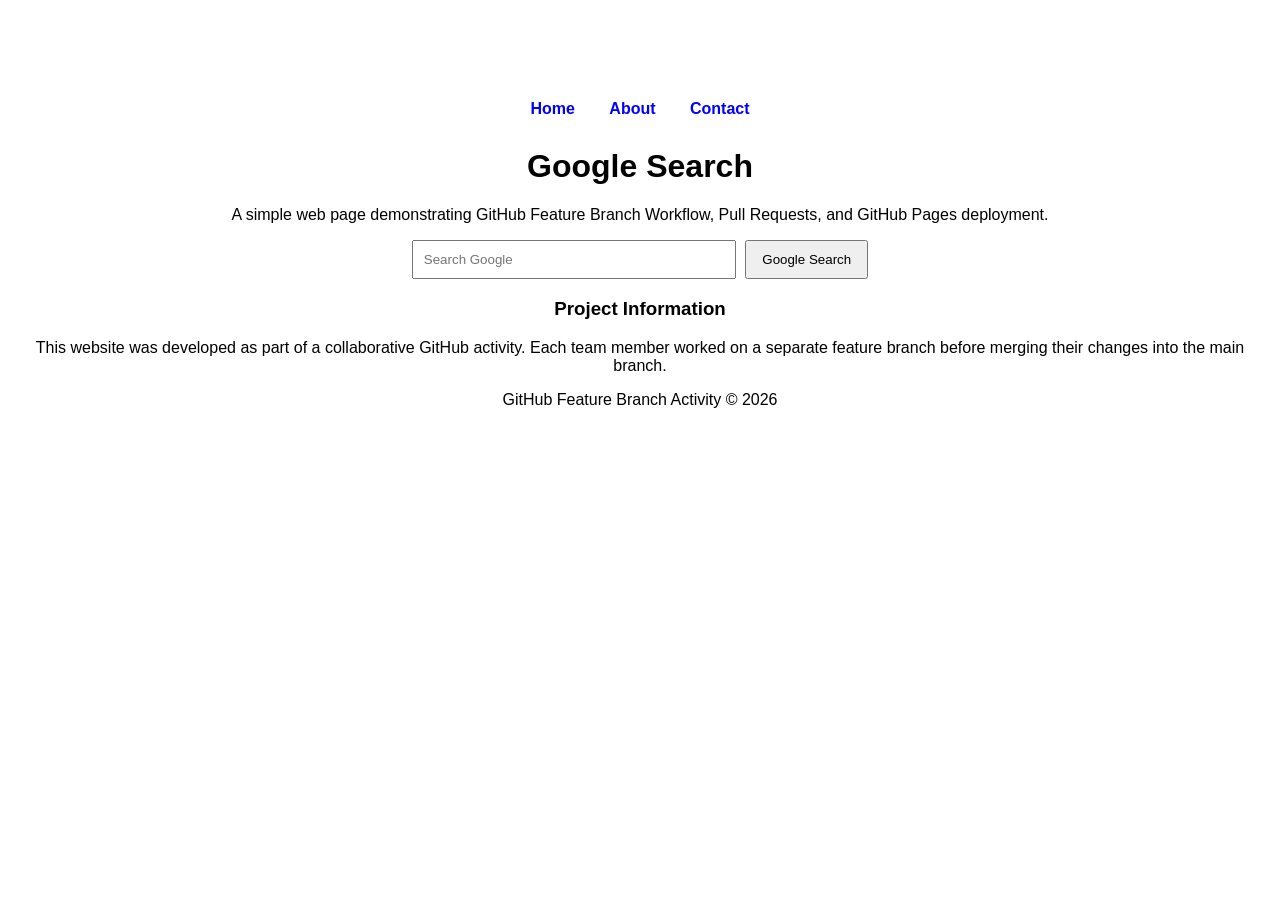
==== index.html @ 652db264 "Add extra styles on index" ====
<!DOCTYPE html>
<html>
<head>
    <title>Google Search</title>
    <link rel="stylesheet" href="style.css">
</head>
<body>

    <div class="container">

        <div class="nav">
            <a href="index.html">Home</a>
            <a href="about.html">About</a>
            <a href="contact.html">Contact</a>
        </div>

        <h1>Google Search</h1>

        <p class="subtitle">
            A simple web page demonstrating GitHub Feature Branch Workflow,
            Pull Requests, and GitHub Pages deployment.
        </p>

        <form action="https://www.google.com/search">
            <input type="text" name="q" placeholder="Search Google">
            <button type="submit">Google Search</button>
        </form>

        <div class="info-box">
            <h3>Project Information</h3>
            <p>
                This website was developed as part of a collaborative GitHub activity.
                Each team member worked on a separate feature branch before merging
                their changes into the main branch.
            </p>
        </div>

        <footer>
            <p>GitHub Feature Branch Activity © 2026</p>
        </footer>

    </div>

</body>
</html>
---- style.css ----
body {
    text-align: center;
    font-family: Arial, sans-serif;
    margin-top: 100px;
}

.nav {
    margin-bottom: 30px;
}

.nav a {
    text-decoration: none;
    margin: 0 15px;
    color: blue;
    font-weight: bold;
}

input {
    width: 300px;
    padding: 10px;
}

button {
    padding: 10px 15px;
    margin-left: 5px;
}
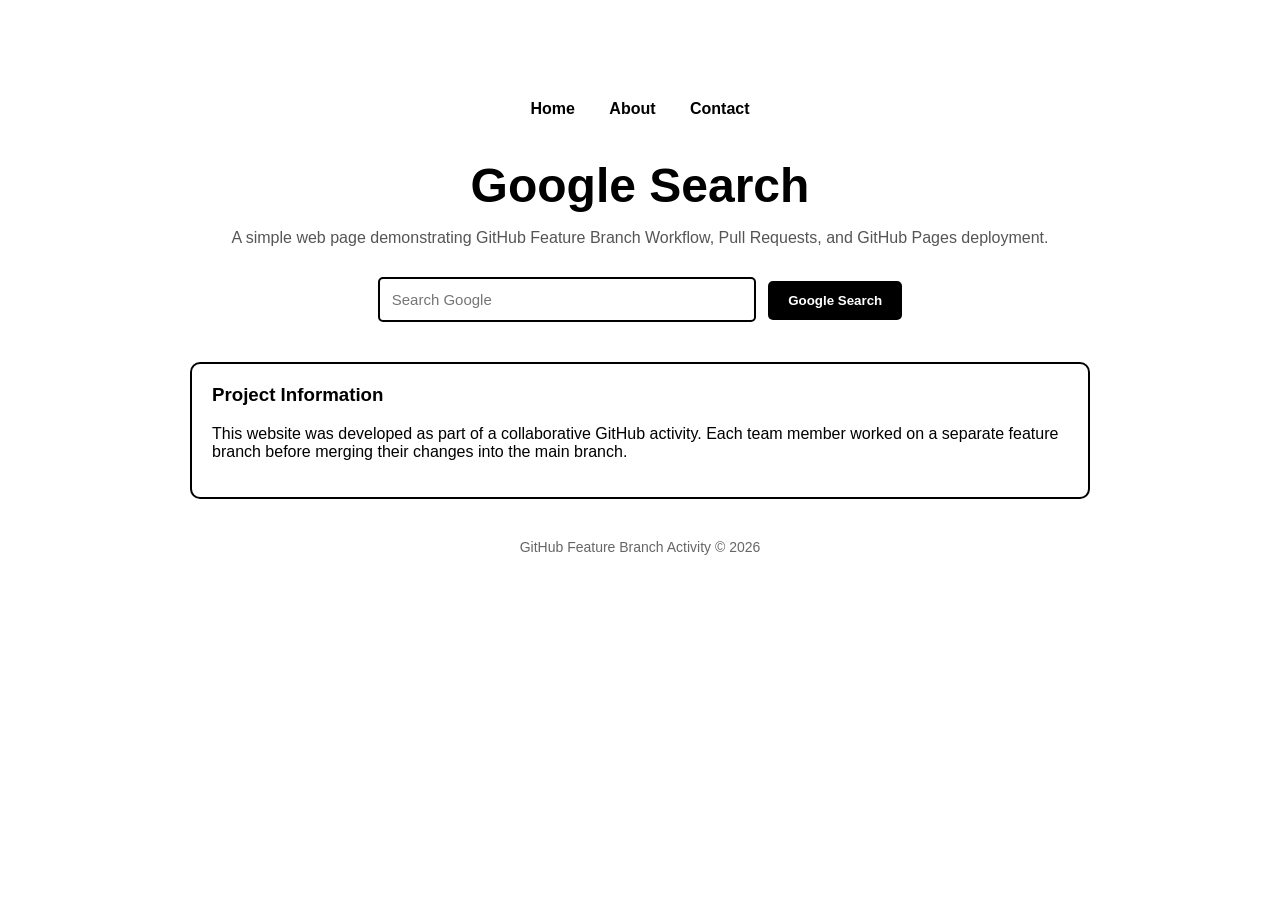
==== commit 850a66e4: "Edit contact.html to Contact.html" ====
--- a/index.html
+++ b/index.html
@@ -11,7 +11,7 @@
         <div class="nav">
             <a href="index.html">Home</a>
             <a href="about.html">About</a>
-            <a href="contact.html">Contact</a>
+            <a href="Contact.html">Contact</a>
         </div>
 
         <h1>Google Search</h1>
--- a/style.css
+++ b/style.css
@@ -1,26 +1,88 @@
 body {
+    background-color: #ffffff;
+    color: #000000;
+    font-family: Arial, Helvetica, sans-serif;
+    margin: 0;
+    padding: 0;
+}
+
+.container {
+    max-width: 900px;
+    margin: 80px auto;
     text-align: center;
-    font-family: Arial, sans-serif;
-    margin-top: 100px;
+    padding: 20px;
 }
 
 .nav {
-    margin-bottom: 30px;
+    margin-bottom: 40px;
 }
 
 .nav a {
     text-decoration: none;
+    color: black;
+    font-weight: bold;
     margin: 0 15px;
-    color: blue;
+    padding-bottom: 5px;
+    border-bottom: 2px solid transparent;
+    transition: 0.3s;
+}
+
+.nav a:hover {
+    border-bottom: 2px solid black;
+}
+
+h1 {
+    font-size: 48px;
+    margin-bottom: 10px;
+}
+
+.subtitle {
+    color: #555;
+    margin-bottom: 30px;
+    font-size: 16px;
+}
+
+form {
+    margin-bottom: 40px;
+}
+
+input {
+    width: 350px;
+    padding: 12px;
+    border: 2px solid black;
+    border-radius: 5px;
+    font-size: 15px;
+}
+
+button {
+    padding: 12px 20px;
+    border: none;
+    background-color: black;
+    color: white;
+    cursor: pointer;
+    border-radius: 5px;
+    margin-left: 8px;
     font-weight: bold;
 }
 
-input {
-    width: 300px;
-    padding: 10px;
+button:hover {
+    background-color: #333;
 }
 
-button {
-    padding: 10px 15px;
-    margin-left: 5px;
+.info-box {
+    border: 2px solid black;
+    padding: 20px;
+    border-radius: 10px;
+    margin-top: 30px;
+    text-align: left;
 }
+
+.info-box h3 {
+    margin-top: 0;
+}
+
+footer {
+    margin-top: 40px;
+    color: #666;
+    font-size: 14px;
+}
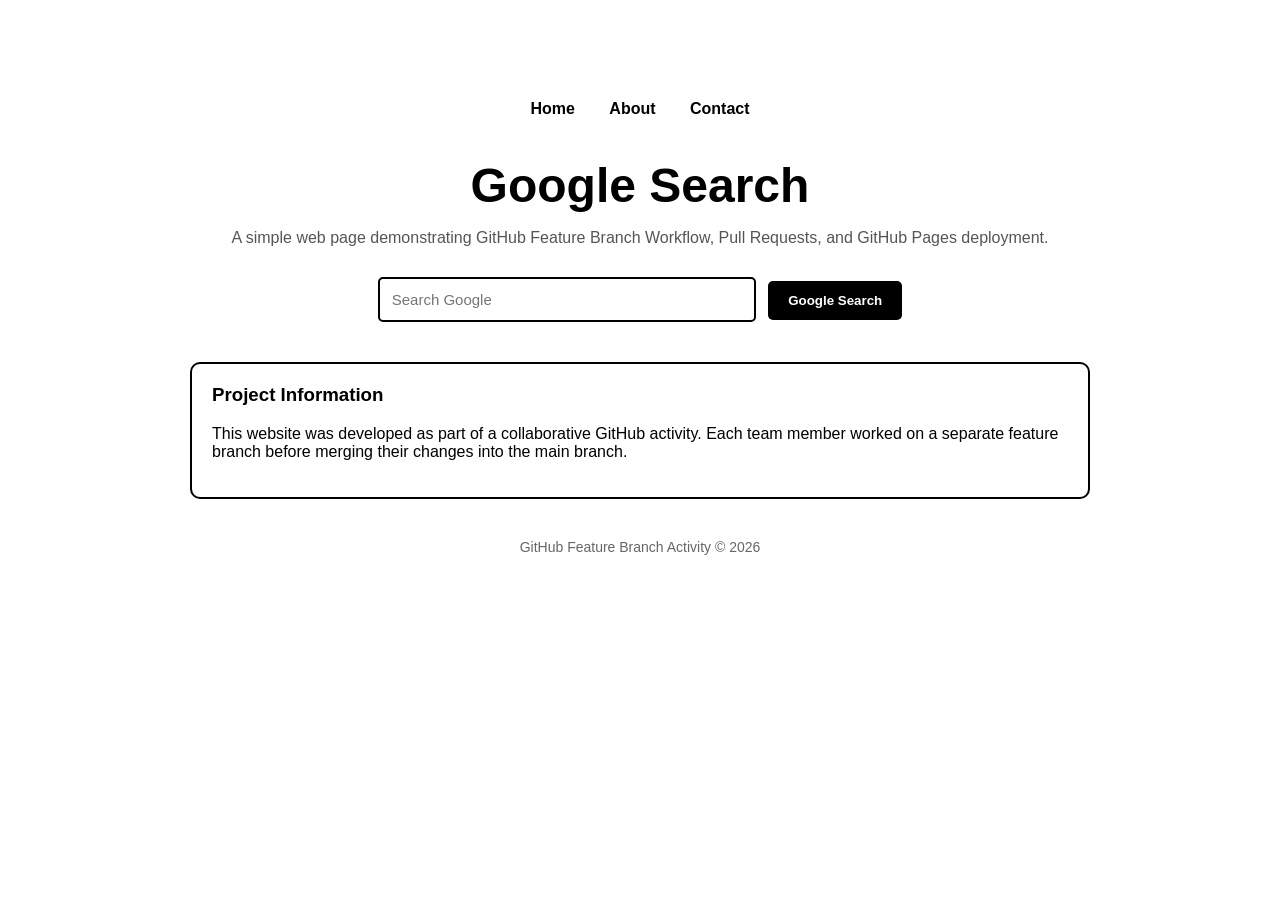
==== commit 4bdc0052: "update contact.html to Contact.html in index.html" ====
--- a/index.html
+++ b/index.html
@@ -42,4 +42,4 @@
     </div>
 
 </body>
-</html>
+</html>
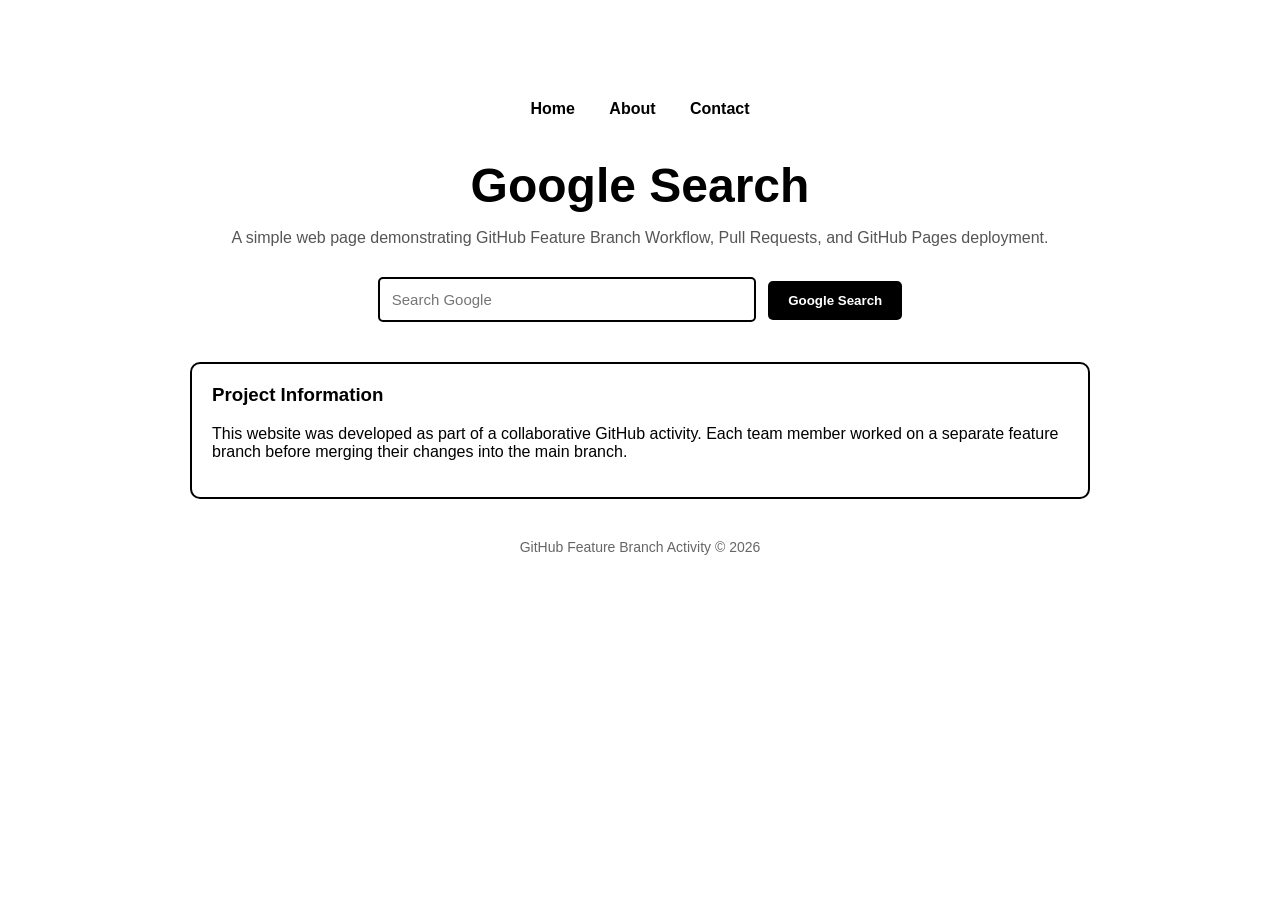
==== commit c22cde9e: "Merge branch 'main' into feature-google-search" ====
--- a/index.html
+++ b/index.html
@@ -42,4 +42,4 @@
     </div>
 
 </body>
-</html>+</html>
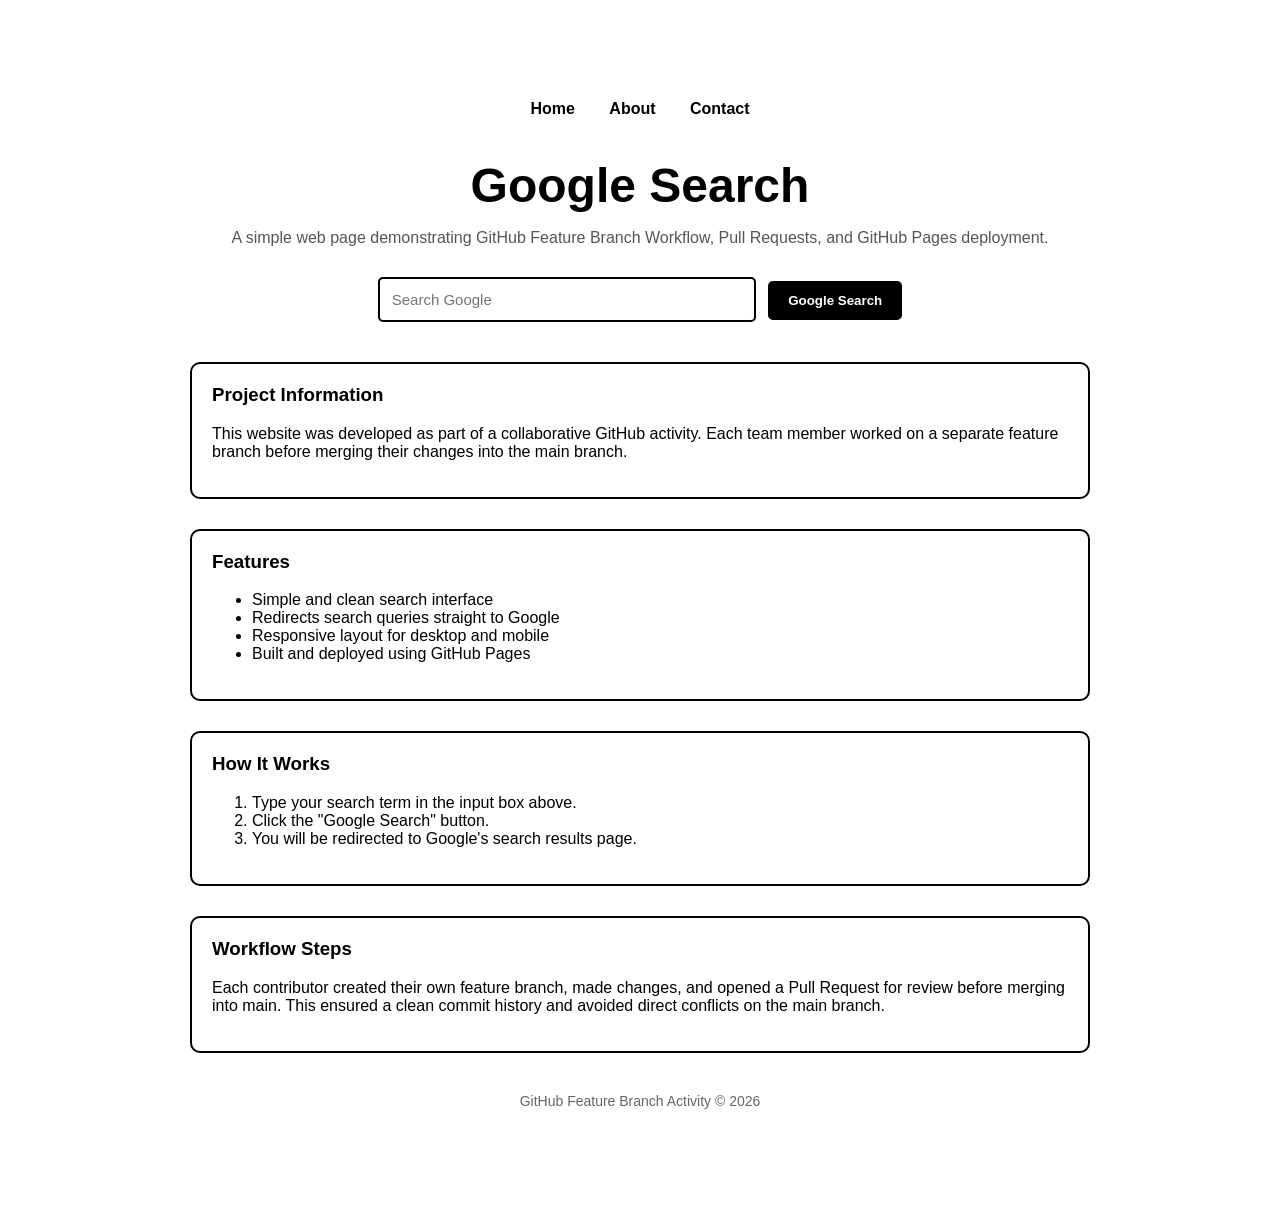
==== commit 5cf6b9be: "mas pinaganda ang html" ====
--- a/index.html
+++ b/index.html
@@ -35,6 +35,35 @@
             </p>
         </div>
 
+        <div class="info-box">
+            <h3>Features</h3>
+            <ul>
+                <li>Simple and clean search interface</li>
+                <li>Redirects search queries straight to Google</li>
+                <li>Responsive layout for desktop and mobile</li>
+                <li>Built and deployed using GitHub Pages</li>
+            </ul>
+        </div>
+
+        <div class="info-box">
+            <h3>How It Works</h3>
+            <ol>
+                <li>Type your search term in the input box above.</li>
+                <li>Click the "Google Search" button.</li>
+                <li>You will be redirected to Google's search results page.</li>
+            </ol>
+        </div>
+
+        <div class="info-box">
+            <h3>Workflow Steps</h3>
+            <p>
+                Each contributor created their own feature branch, made changes,
+                and opened a Pull Request for review before merging into main.
+                This ensured a clean commit history and avoided direct conflicts
+                on the main branch.
+            </p>
+        </div>
+
         <footer>
             <p>GitHub Feature Branch Activity © 2026</p>
         </footer>
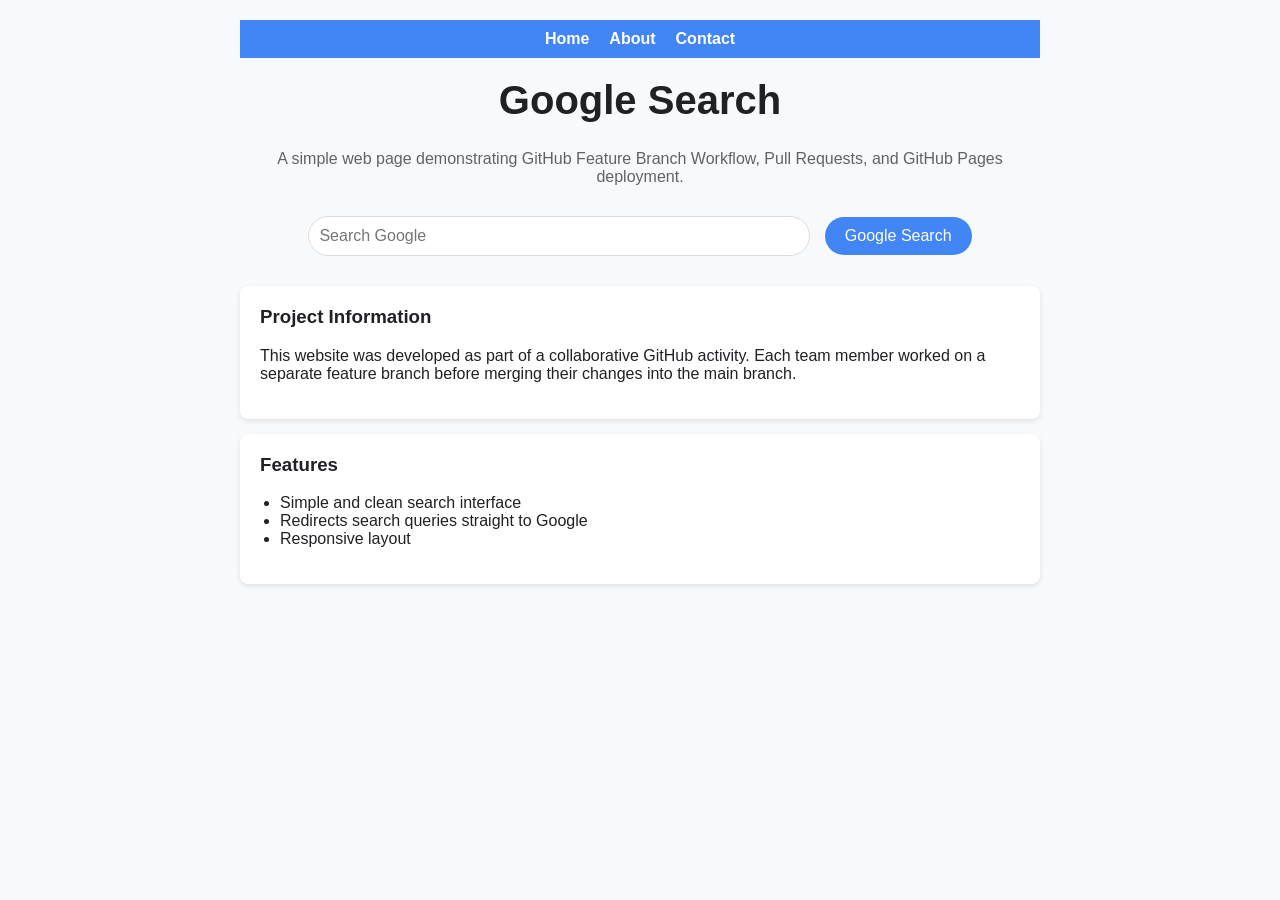
==== commit c9f548e1: "include the style.css sa mismong html code" ====
--- a/index.html
+++ b/index.html
@@ -1,31 +1,125 @@
 <!DOCTYPE html>
-<html>
+<html lang="en">
 <head>
+    <meta charset="UTF-8">
+    <meta name="viewport" content="width=device-width, initial-scale=1.0">
     <title>Google Search</title>
-    <link rel="stylesheet" href="style.css">
+    <style>
+        body {
+            font-family: Arial, sans-serif;
+            margin: 0;
+            padding: 0;
+            background-color: #f8f9fa;
+            color: #202124;
+            text-align: center;
+        }
+        .container {
+            max-width: 800px;
+            margin: auto;
+            padding: 20px;
+        }
+        .nav {
+            background-color: #4285f4;
+            padding: 10px;
+            display: flex;
+            justify-content: center;
+            gap: 20px;
+        }
+        .nav a {
+            color: white;
+            text-decoration: none;
+            font-weight: bold;
+        }
+        .nav a:hover {
+            text-decoration: underline;
+        }
+        h1 {
+            font-size: 2.5rem;
+            margin-top: 20px;
+        }
+        .subtitle {
+            color: #5f6368;
+            font-size: 1rem;
+            margin-bottom: 30px;
+        }
+        form {
+            margin-bottom: 30px;
+        }
+        input[type="text"] {
+            width: 60%;
+            padding: 10px;
+            font-size: 1rem;
+            border: 1px solid #dadce0;
+            border-radius: 24px;
+            outline: none;
+        }
+        input[type="text"]:focus {
+            border-color: #4285f4;
+            box-shadow: 0 0 5px rgba(66, 133, 244, 0.5);
+        }
+        button {
+            padding: 10px 20px;
+            margin-left: 10px;
+            background-color: #4285f4;
+            color: white;
+            border: none;
+            border-radius: 24px;
+            cursor: pointer;
+            font-size: 1rem;
+        }
+        button:hover {
+            background-color: #357ae8;
+        }
+        .info-box {
+            background: white;
+            padding: 20px;
+            margin: 15px 0;
+            border-radius: 8px;
+            box-shadow: 0 2px 5px rgba(0,0,0,0.1);
+            text-align: left;
+        }
+        .info-box h3 {
+            margin-top: 0;
+            color: #202124;
+        }
+        ul, ol {
+            padding-left: 20px;
+        }
+        footer {
+            margin-top: 30px;
+            padding: 15px;
+            background-color: #f1f3f4;
+            font-size: 0.9rem;
+            color: #5f6368;
+        }
+        @media (max-width: 600px) {
+            input[type="text"] {
+                width: 100%;
+                margin-bottom: 10px;
+            }
+            button {
+                width: 100%;
+                margin-left: 0;
+            }
+        }
+    </style>
 </head>
 <body>
-
     <div class="container">
-
         <div class="nav">
             <a href="index.html">Home</a>
             <a href="about.html">About</a>
             <a href="Contact.html">Contact</a>
         </div>
-
         <h1>Google Search</h1>
-
         <p class="subtitle">
             A simple web page demonstrating GitHub Feature Branch Workflow,
             Pull Requests, and GitHub Pages deployment.
         </p>
-
         <form action="https://www.google.com/search">
             <input type="text" name="q" placeholder="Search Google">
             <button type="submit">Google Search</button>
         </form>
-
         <div class="info-box">
             <h3>Project Information</h3>
             <p>
@@ -34,41 +128,9 @@
                 their changes into the main branch.
             </p>
         </div>
-
         <div class="info-box">
             <h3>Features</h3>
             <ul>
                 <li>Simple and clean search interface</li>
                 <li>Redirects search queries straight to Google</li>
-                <li>Responsive layout for desktop and mobile</li>
-                <li>Built and deployed using GitHub Pages</li>
-            </ul>
-        </div>
-
-        <div class="info-box">
-            <h3>How It Works</h3>
-            <ol>
-                <li>Type your search term in the input box above.</li>
-                <li>Click the "Google Search" button.</li>
-                <li>You will be redirected to Google's search results page.</li>
-            </ol>
-        </div>
-
-        <div class="info-box">
-            <h3>Workflow Steps</h3>
-            <p>
-                Each contributor created their own feature branch, made changes,
-                and opened a Pull Request for review before merging into main.
-                This ensured a clean commit history and avoided direct conflicts
-                on the main branch.
-            </p>
-        </div>
-
-        <footer>
-            <p>GitHub Feature Branch Activity © 2026</p>
-        </footer>
-
-    </div>
-
-</body>
-</html>
+                <li>Responsive layout
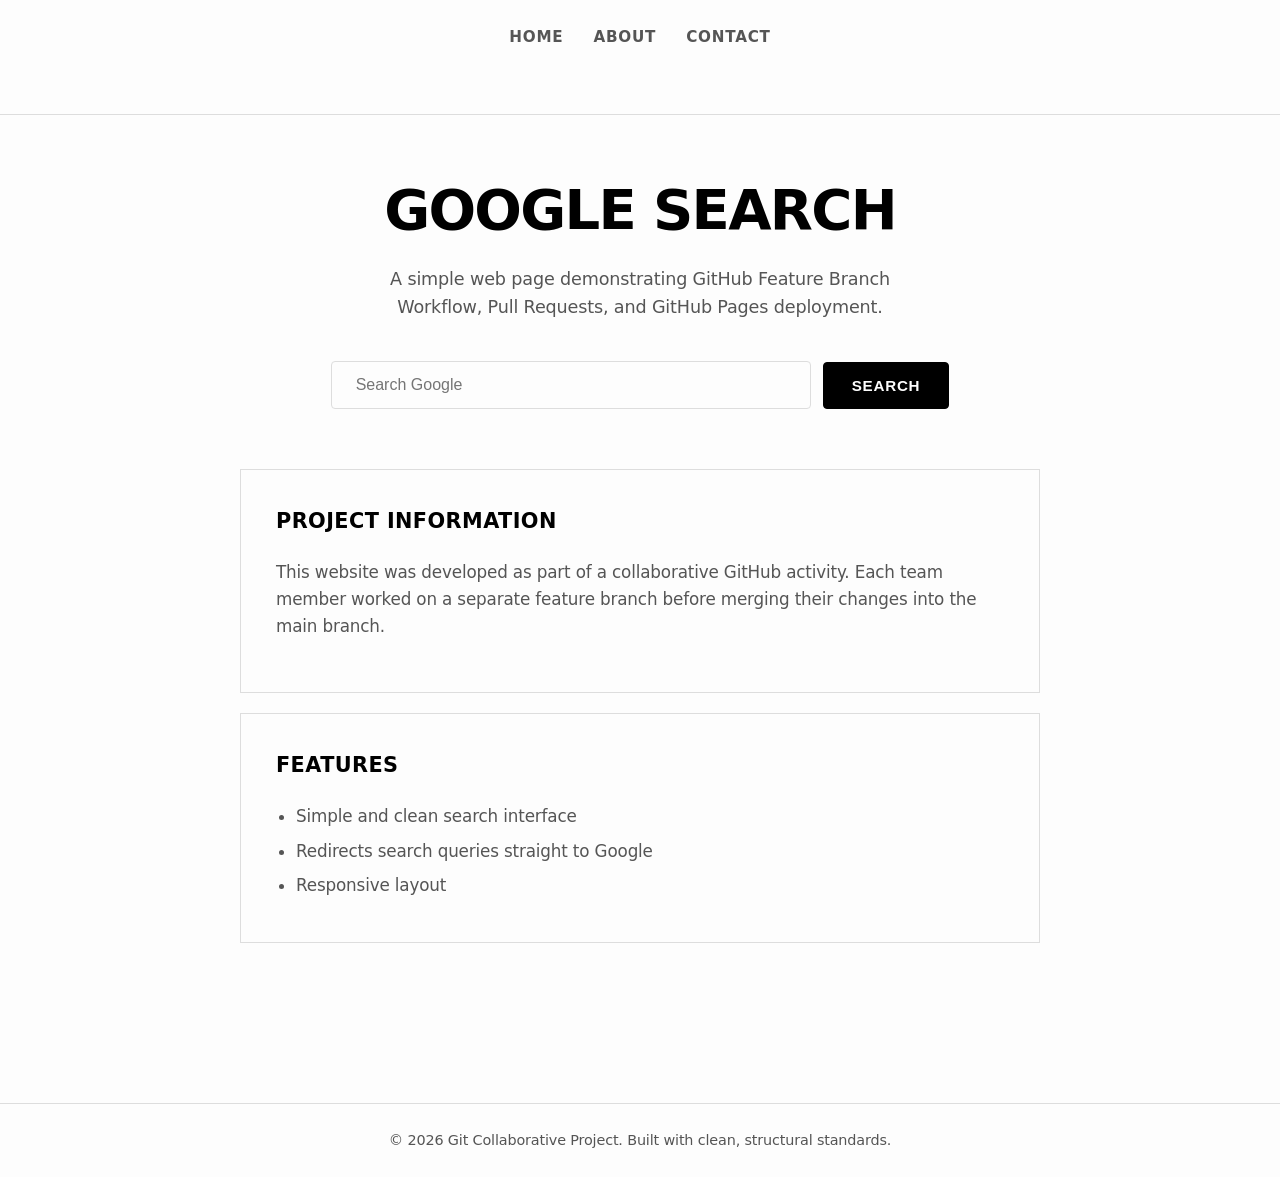
==== commit dedda897: "Update index.html" ====
--- a/index.html
+++ b/index.html
@@ -3,123 +3,260 @@
 <head>
     <meta charset="UTF-8">
     <meta name="viewport" content="width=device-width, initial-scale=1.0">
-    <title>Google Search</title>
+    <title>Google Search | Monochrome</title>
     <style>
+        /* Minimalist Black & White Palette */
+        :root {
+            --primary: #111111;
+            --dark: #000000;
+            --light: #fdfdfd;
+            --border-color: #dddddd;
+            --text-muted: #555555;
+            --transition: all 0.3s cubic-bezier(0.16, 1, 0.3, 1);
+        }
+
         body {
-            font-family: Arial, sans-serif;
+            font-family: system-ui, -apple-system, sans-serif;
+            line-height: 1.6;
             margin: 0;
             padding: 0;
-            background-color: #f8f9fa;
-            color: #202124;
+            background-color: var(--light);
+            color: var(--dark);
             text-align: center;
-        }
+            letter-spacing: -0.01em;
+        }
+
+        /* Modern Typography Header */
+        .header-section {
+            border-bottom: 1px solid var(--border-color);
+            padding-bottom: 40px;
+            margin-bottom: 50px;
+            animation: fadeIn 0.8s ease-in-out;
+        }
+
+        /* Minimal Navigation Bar */
+        .nav {
+            display: flex;
+            justify-content: center;
+            gap: 30px;
+            padding: 25px 10px;
+        }
+
+        .nav a {
+            color: var(--text-muted);
+            text-decoration: none;
+            font-weight: 600;
+            font-size: 0.95rem;
+            text-transform: uppercase;
+            letter-spacing: 0.05em;
+            position: relative;
+            transition: var(--transition);
+        }
+
+        .nav a::after {
+            content: '';
+            position: absolute;
+            bottom: -5px;
+            left: 0;
+            width: 100%;
+            height: 2px;
+            background-color: transparent;
+            transition: var(--transition);
+        }
+
+        .nav a:hover {
+            color: var(--dark);
+        }
+
+        .nav a:hover::after {
+            background-color: var(--dark);
+        }
+
         .container {
             max-width: 800px;
             margin: auto;
-            padding: 20px;
-        }
-        .nav {
-            background-color: #4285f4;
-            padding: 10px;
+            padding: 0 20px 60px 20px;
+        }
+
+        h1 {
+            font-size: 3.5rem;
+            font-weight: 800;
+            text-transform: uppercase;
+            letter-spacing: -0.03em;
+            margin: 20px 0 10px 0;
+        }
+
+        .subtitle {
+            color: var(--text-muted);
+            font-size: 1.1rem;
+            max-width: 550px;
+            margin: 0 auto 40px auto;
+        }
+
+        /* Interactive Search Components */
+        form {
+            margin-bottom: 60px;
             display: flex;
             justify-content: center;
-            gap: 20px;
-        }
-        .nav a {
-            color: white;
-            text-decoration: none;
-            font-weight: bold;
-        }
-        .nav a:hover {
-            text-decoration: underline;
-        }
-        h1 {
-            font-size: 2.5rem;
-            margin-top: 20px;
-        }
-        .subtitle {
-            color: #5f6368;
+            align-items: center;
+            gap: 12px;
+            animation: slideUp 0.6s ease-out;
+        }
+
+        .search-wrapper {
+            position: relative;
+            width: 60%;
+        }
+
+        input[type="text"] {
+            width: 100%;
+            box-sizing: border-box;
+            padding: 14px 24px;
             font-size: 1rem;
-            margin-bottom: 30px;
-        }
-        form {
-            margin-bottom: 30px;
-        }
-        input[type="text"] {
-            width: 60%;
-            padding: 10px;
-            font-size: 1rem;
-            border: 1px solid #dadce0;
-            border-radius: 24px;
+            border: 1px solid var(--border-color);
+            border-radius: 4px; /* Industrial square profile */
             outline: none;
-        }
+            background: var(--light);
+            transition: var(--transition);
+        }
+
         input[type="text"]:focus {
-            border-color: #4285f4;
-            box-shadow: 0 0 5px rgba(66, 133, 244, 0.5);
-        }
+            border-color: var(--dark);
+            box-shadow: 0 4px 12px rgba(0, 0, 0, 0.05);
+        }
+
         button {
-            padding: 10px 20px;
-            margin-left: 10px;
-            background-color: #4285f4;
-            color: white;
-            border: none;
-            border-radius: 24px;
+            padding: 14px 28px;
+            background-color: var(--dark);
+            color: var(--light);
+            border: 1px solid var(--dark);
+            border-radius: 4px;
             cursor: pointer;
-            font-size: 1rem;
-        }
+            font-size: 0.95rem;
+            font-weight: 600;
+            text-transform: uppercase;
+            letter-spacing: 0.05em;
+            transition: var(--transition);
+        }
+
         button:hover {
-            background-color: #357ae8;
-        }
+            background-color: transparent;
+            color: var(--dark);
+        }
+
+        /* Interactive Micro-Inverting Info Boxes */
         .info-box {
-            background: white;
-            padding: 20px;
-            margin: 15px 0;
-            border-radius: 8px;
-            box-shadow: 0 2px 5px rgba(0,0,0,0.1);
+            background: var(--light);
+            padding: 35px;
+            margin: 20px 0;
+            border: 1px solid var(--border-color);
             text-align: left;
-        }
+            transition: var(--transition);
+        }
+
+        .info-box:hover {
+            background: var(--dark);
+            border-color: var(--dark);
+            transform: translateY(-4px);
+            box-shadow: 0 12px 24px rgba(0, 0, 0, 0.08);
+        }
+
         .info-box h3 {
             margin-top: 0;
-            color: #202124;
-        }
-        ul, ol {
+            font-size: 1.3rem;
+            font-weight: 700;
+            color: var(--dark);
+            text-transform: uppercase;
+            letter-spacing: 0.02em;
+            transition: var(--transition);
+        }
+
+        .info-box p, .info-box li {
+            color: var(--text-muted);
+            font-size: 1.05rem;
+            transition: var(--transition);
+        }
+
+        ul {
             padding-left: 20px;
-        }
+            margin-bottom: 0;
+        }
+
+        li {
+            margin-bottom: 8px;
+        }
+
+        /* Dynamic Hover Inversion Logic */
+        .info-box:hover h3 {
+            color: var(--light);
+        }
+
+        .info-box:hover p, .info-box:hover li {
+            color: #aaaaaa;
+        }
+
+        /* Minimal Footer */
         footer {
-            margin-top: 30px;
-            padding: 15px;
-            background-color: #f1f3f4;
+            margin-top: 80px;
+            padding: 25px;
+            border-top: 1px solid var(--border-color);
             font-size: 0.9rem;
-            color: #5f6368;
-        }
+            color: var(--text-muted);
+        }
+
+        /* Animations */
+        @keyframes fadeIn {
+            from { opacity: 0; }
+            to { opacity: 1; }
+        }
+
+        @keyframes slideUp {
+            from { opacity: 0; transform: translateY(15px); }
+            to { opacity: 1; transform: translateY(0); }
+        }
+
+        /* Responsive Breaks */
         @media (max-width: 600px) {
-            input[type="text"] {
+            form {
+                flex-direction: column;
+                gap: 15px;
+            }
+            .search-wrapper {
                 width: 100%;
-                margin-bottom: 10px;
             }
             button {
                 width: 100%;
-                margin-left: 0;
+            }
+            h1 {
+                font-size: 2.6rem;
             }
         }
     </style>
 </head>
 <body>
-    <div class="container">
+
+    <div class="header-section">
         <div class="nav">
             <a href="index.html">Home</a>
             <a href="about.html">About</a>
             <a href="Contact.html">Contact</a>
         </div>
+    </div>
+
+    <div class="container">
         <h1>Google Search</h1>
         <p class="subtitle">
             A simple web page demonstrating GitHub Feature Branch Workflow,
             Pull Requests, and GitHub Pages deployment.
         </p>
+        
         <form action="https://www.google.com/search">
-            <input type="text" name="q" placeholder="Search Google">
-            <button type="submit">Google Search</button>
+            <div class="search-wrapper">
+                <input type="text" name="q" placeholder="Search Google">
+            </div>
+            <button type="submit">Search</button>
         </form>
+
         <div class="info-box">
             <h3>Project Information</h3>
             <p>
@@ -128,9 +265,20 @@
                 their changes into the main branch.
             </p>
         </div>
+
         <div class="info-box">
             <h3>Features</h3>
             <ul>
                 <li>Simple and clean search interface</li>
                 <li>Redirects search queries straight to Google</li>
-                <li>Responsive layout
+                <li>Responsive layout</li>
+            </ul>
+        </div>
+    </div>
+
+    <footer>
+        &copy; 2026 Git Collaborative Project. Built with clean, structural standards.
+    </footer>
+
+</body>
+</html>
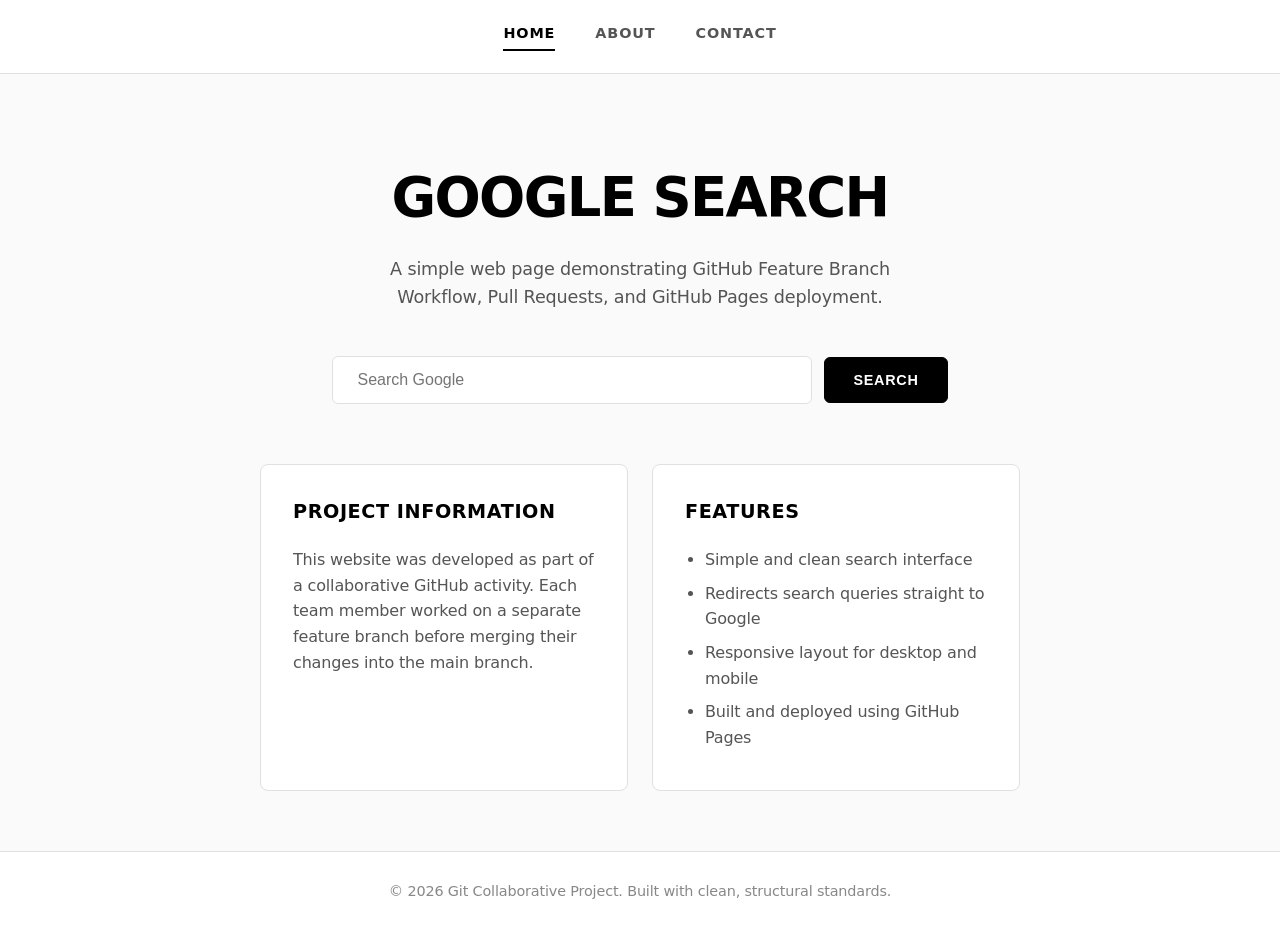
==== commit 36114946: "add advanced search" ====
--- a/index.html
+++ b/index.html
@@ -5,63 +5,82 @@
     <meta name="viewport" content="width=device-width, initial-scale=1.0">
     <title>Google Search | Monochrome</title>
     <style>
-        /* Minimalist Black & White Palette */
+        /* ============================
+           Root Variables — Monochrome Palette
+        ============================ */
         :root {
+            --dark: #000000;
             --primary: #111111;
-            --dark: #000000;
-            --light: #fdfdfd;
-            --border-color: #dddddd;
+            --light: #ffffff;
+            --off-white: #fafafa;
+            --border-color: #e0e0e0;
             --text-muted: #555555;
+            --text-soft: #888888;
+            --shadow: rgba(0, 0, 0, 0.08);
             --transition: all 0.3s cubic-bezier(0.16, 1, 0.3, 1);
         }
 
+        * {
+            box-sizing: border-box;
+        }
+
         body {
-            font-family: system-ui, -apple-system, sans-serif;
+            font-family: system-ui, -apple-system, "Segoe UI", Roboto, sans-serif;
             line-height: 1.6;
             margin: 0;
             padding: 0;
-            background-color: var(--light);
+            background-color: var(--off-white);
             color: var(--dark);
             text-align: center;
             letter-spacing: -0.01em;
-        }
-
-        /* Modern Typography Header */
-        .header-section {
+            min-height: 100vh;
+            display: flex;
+            flex-direction: column;
+        }
+
+        /* ============================
+           Navigation Bar
+        ============================ */
+        .site-header {
+            background-color: var(--light);
             border-bottom: 1px solid var(--border-color);
-            padding-bottom: 40px;
-            margin-bottom: 50px;
-            animation: fadeIn 0.8s ease-in-out;
-        }
-
-        /* Minimal Navigation Bar */
+            position: sticky;
+            top: 0;
+            z-index: 10;
+        }
+
         .nav {
             display: flex;
             justify-content: center;
-            gap: 30px;
-            padding: 25px 10px;
+            gap: 40px;
+            padding: 22px 10px;
+            max-width: 900px;
+            margin: 0 auto;
         }
 
         .nav a {
             color: var(--text-muted);
             text-decoration: none;
             font-weight: 600;
-            font-size: 0.95rem;
+            font-size: 0.9rem;
             text-transform: uppercase;
-            letter-spacing: 0.05em;
+            letter-spacing: 0.06em;
             position: relative;
+            padding-bottom: 6px;
             transition: var(--transition);
         }
 
         .nav a::after {
             content: '';
             position: absolute;
-            bottom: -5px;
+            bottom: 0;
             left: 0;
             width: 100%;
             height: 2px;
-            background-color: transparent;
-            transition: var(--transition);
+            background-color: var(--dark);
+            transform: scaleX(0);
+            transform-origin: right;
+            transition: transform 0.3s ease;
         }
 
         .nav a:hover {
@@ -69,33 +88,46 @@
         }
 
         .nav a:hover::after {
-            background-color: var(--dark);
-        }
-
-        .container {
-            max-width: 800px;
-            margin: auto;
-            padding: 0 20px 60px 20px;
-        }
-
-        h1 {
-            font-size: 3.5rem;
+            transform: scaleX(1);
+            transform-origin: left;
+        }
+
+        /* Active page indicator */
+        .nav a[aria-current="page"] {
+            color: var(--dark);
+        }
+
+        .nav a[aria-current="page"]::after {
+            transform: scaleX(1);
+        }
+
+        /* ============================
+           Hero Section
+        ============================ */
+        .hero {
+            padding: 80px 20px 60px 20px;
+            animation: fadeIn 0.8s ease-in-out;
+        }
+
+        .hero h1 {
+            font-size: 3.4rem;
             font-weight: 800;
             text-transform: uppercase;
             letter-spacing: -0.03em;
-            margin: 20px 0 10px 0;
-        }
-
-        .subtitle {
+            margin: 0 0 14px 0;
+        }
+
+        .hero .subtitle {
             color: var(--text-muted);
             font-size: 1.1rem;
             max-width: 550px;
-            margin: 0 auto 40px auto;
-        }
-
-        /* Interactive Search Components */
-        form {
-            margin-bottom: 60px;
+            margin: 0 auto 45px auto;
+        }
+
+        /* ============================
+           Search Form
+        ============================ */
+        .search-form {
             display: flex;
             justify-content: center;
             align-items: center;
@@ -106,51 +138,71 @@
         .search-wrapper {
             position: relative;
             width: 60%;
-        }
-
-        input[type="text"] {
+            max-width: 480px;
+        }
+
+        .search-wrapper input[type="text"] {
             width: 100%;
-            box-sizing: border-box;
             padding: 14px 24px;
             font-size: 1rem;
             border: 1px solid var(--border-color);
-            border-radius: 4px; /* Industrial square profile */
+            border-radius: 6px;
             outline: none;
             background: var(--light);
-            transition: var(--transition);
-        }
-
-        input[type="text"]:focus {
+            color: var(--dark);
+            transition: var(--transition);
+        }
+
+        .search-wrapper input[type="text"]:focus {
             border-color: var(--dark);
-            box-shadow: 0 4px 12px rgba(0, 0, 0, 0.05);
-        }
-
-        button {
+            box-shadow: 0 4px 14px var(--shadow);
+        }
+
+        .search-form button {
             padding: 14px 28px;
             background-color: var(--dark);
             color: var(--light);
             border: 1px solid var(--dark);
-            border-radius: 4px;
+            border-radius: 6px;
             cursor: pointer;
-            font-size: 0.95rem;
+            font-size: 0.9rem;
             font-weight: 600;
             text-transform: uppercase;
             letter-spacing: 0.05em;
             transition: var(--transition);
         }
 
-        button:hover {
+        .search-form button:hover,
+        .search-form button:focus-visible {
             background-color: transparent;
             color: var(--dark);
         }
 
-        /* Interactive Micro-Inverting Info Boxes */
+        /* ============================
+           Main Content / Info Cards
+        ============================ */
+        main {
+            flex: 1;
+        }
+
+        .container {
+            max-width: 800px;
+            margin: 0 auto;
+            padding: 0 20px 60px 20px;
+        }
+
+        .cards {
+            display: grid;
+            grid-template-columns: repeat(auto-fit, minmax(260px, 1fr));
+            gap: 24px;
+            text-align: left;
+        }
+
         .info-box {
             background: var(--light);
-            padding: 35px;
-            margin: 20px 0;
+            padding: 32px;
             border: 1px solid var(--border-color);
-            text-align: left;
+            border-radius: 8px;
             transition: var(--transition);
         }
 
@@ -158,53 +210,59 @@
             background: var(--dark);
             border-color: var(--dark);
             transform: translateY(-4px);
-            box-shadow: 0 12px 24px rgba(0, 0, 0, 0.08);
+            box-shadow: 0 14px 28px var(--shadow);
         }
 
         .info-box h3 {
             margin-top: 0;
-            font-size: 1.3rem;
+            font-size: 1.2rem;
             font-weight: 700;
             color: var(--dark);
             text-transform: uppercase;
-            letter-spacing: 0.02em;
-            transition: var(--transition);
-        }
-
-        .info-box p, .info-box li {
+            letter-spacing: 0.03em;
+            transition: var(--transition);
+        }
+
+        .info-box p,
+        .info-box li {
             color: var(--text-muted);
-            font-size: 1.05rem;
-            transition: var(--transition);
-        }
-
-        ul {
+            font-size: 1rem;
+            transition: var(--transition);
+        }
+
+        .info-box ul {
             padding-left: 20px;
-            margin-bottom: 0;
-        }
-
-        li {
+            margin: 10px 0 0 0;
+        }
+
+        .info-box li {
             margin-bottom: 8px;
         }
 
-        /* Dynamic Hover Inversion Logic */
         .info-box:hover h3 {
             color: var(--light);
         }
 
-        .info-box:hover p, .info-box:hover li {
-            color: #aaaaaa;
-        }
-
-        /* Minimal Footer */
-        footer {
-            margin-top: 80px;
-            padding: 25px;
+        .info-box:hover p,
+        .info-box:hover li {
+            color: #bbbbbb;
+        }
+
+        /* ============================
+           Footer
+        ============================ */
+        .site-footer {
+            margin-top: auto;
+            padding: 28px 20px;
             border-top: 1px solid var(--border-color);
+            background-color: var(--light);
             font-size: 0.9rem;
-            color: var(--text-muted);
-        }
-
-        /* Animations */
+            color: var(--text-soft);
+        }
+
+        /* ============================
+           Animations
+        ============================ */
         @keyframes fadeIn {
             from { opacity: 0; }
             to { opacity: 1; }
@@ -215,68 +273,101 @@
             to { opacity: 1; transform: translateY(0); }
         }
 
-        /* Responsive Breaks */
+        /* ============================
+           Responsive Breakpoints
+        ============================ */
         @media (max-width: 600px) {
-            form {
+            .nav {
+                gap: 20px;
+            }
+
+            .search-form {
                 flex-direction: column;
                 gap: 15px;
             }
+
             .search-wrapper {
                 width: 100%;
             }
-            button {
+
+            .search-form button {
                 width: 100%;
             }
-            h1 {
-                font-size: 2.6rem;
+
+            .hero h1 {
+                font-size: 2.4rem;
+            }
+
+            .hero {
+                padding: 50px 20px 40px 20px;
             }
         }
     </style>
 </head>
 <body>
 
-    <div class="header-section">
-        <div class="nav">
-            <a href="index.html">Home</a>
+    <!-- ============================
+         Header / Navigation
+    ============================ -->
+    <header class="site-header">
+        <nav class="nav" aria-label="Main navigation">
+            <a href="index.html" aria-current="page">Home</a>
             <a href="about.html">About</a>
             <a href="Contact.html">Contact</a>
+        </nav>
+    </header>
+
+    <main>
+        <!-- ============================
+             Hero / Search Section
+        ============================ -->
+        <section class="hero">
+            <h1>Google Search</h1>
+            <p class="subtitle">
+                A simple web page demonstrating GitHub Feature Branch Workflow,
+                Pull Requests, and GitHub Pages deployment.
+            </p>
+
+            <form class="search-form" action="https://www.google.com/search" method="GET" role="search">
+                <div class="search-wrapper">
+                    <label for="q" class="visually-hidden" hidden>Search Google</label>
+                    <input type="text" id="q" name="q" placeholder="Search Google" autocomplete="off" required>
+                </div>
+                <button type="submit">Search</button>
+            </form>
+        </section>
+
+        <!-- ============================
+             Information Cards
+        ============================ -->
+        <div class="container">
+            <div class="cards">
+                <article class="info-box">
+                    <h3>Project Information</h3>
+                    <p>
+                        This website was developed as part of a collaborative GitHub activity.
+                        Each team member worked on a separate feature branch before merging
+                        their changes into the main branch.
+                    </p>
+                </article>
+
+                <article class="info-box">
+                    <h3>Features</h3>
+                    <ul>
+                        <li>Simple and clean search interface</li>
+                        <li>Redirects search queries straight to Google</li>
+                        <li>Responsive layout for desktop and mobile</li>
+                        <li>Built and deployed using GitHub Pages</li>
+                    </ul>
+                </article>
+            </div>
         </div>
-    </div>
-
-    <div class="container">
-        <h1>Google Search</h1>
-        <p class="subtitle">
-            A simple web page demonstrating GitHub Feature Branch Workflow,
-            Pull Requests, and GitHub Pages deployment.
-        </p>
-        
-        <form action="https://www.google.com/search">
-            <div class="search-wrapper">
-                <input type="text" name="q" placeholder="Search Google">
-            </div>
-            <button type="submit">Search</button>
-        </form>
-
-        <div class="info-box">
-            <h3>Project Information</h3>
-            <p>
-                This website was developed as part of a collaborative GitHub activity.
-                Each team member worked on a separate feature branch before merging
-                their changes into the main branch.
-            </p>
-        </div>
-
-        <div class="info-box">
-            <h3>Features</h3>
-            <ul>
-                <li>Simple and clean search interface</li>
-                <li>Redirects search queries straight to Google</li>
-                <li>Responsive layout</li>
-            </ul>
-        </div>
-    </div>
-
-    <footer>
+    </main>
+
+    <!-- ============================
+         Footer
+    ============================ -->
+    <footer class="site-footer">
         &copy; 2026 Git Collaborative Project. Built with clean, structural standards.
     </footer>
 
